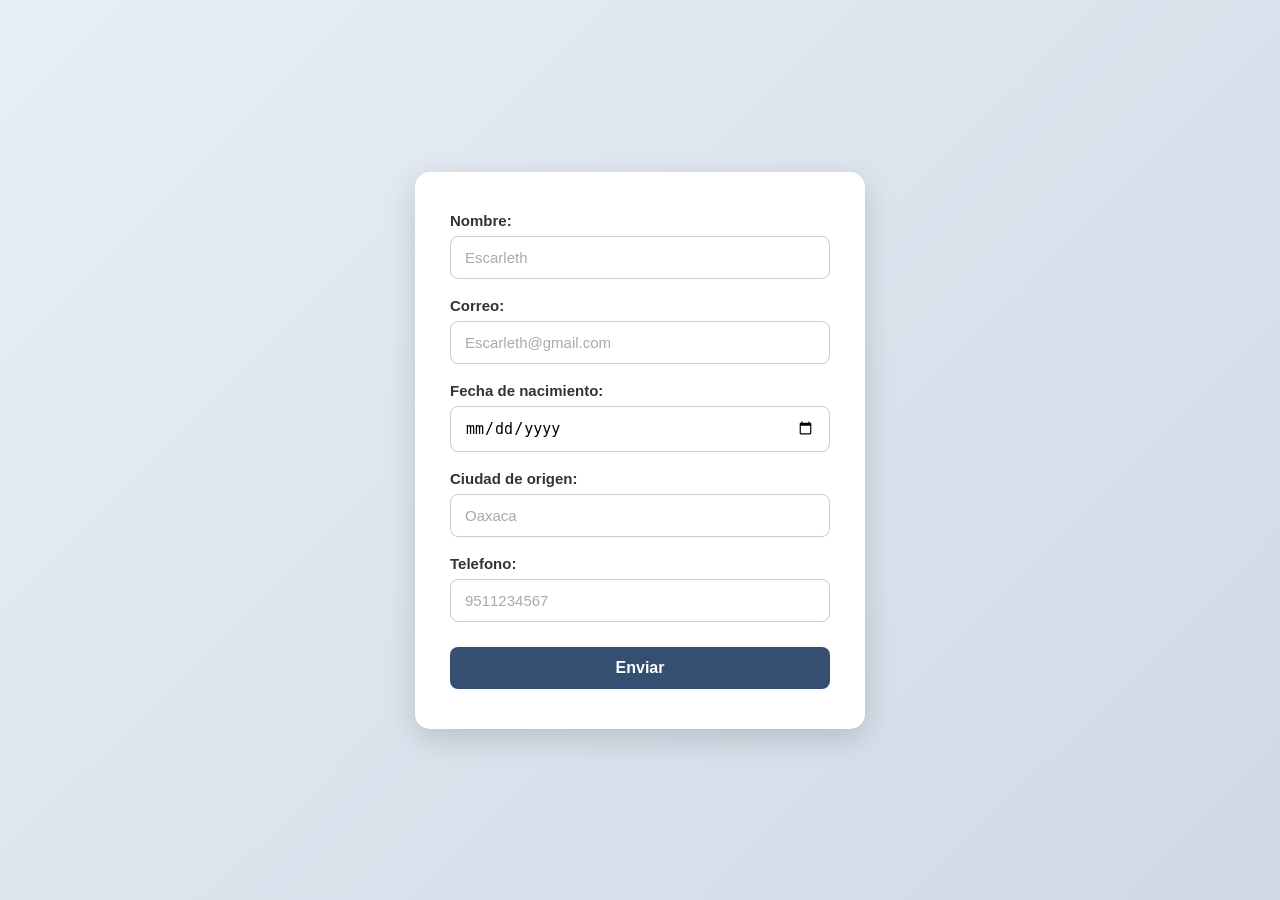
==== index.html @ 9b070777 "JS, CSS Y README" ====
<!DOCTYPE html>
<html lang="es">

<head>

    <meta charset="UTF-8">

    <meta name="viewport"
    content="width=device-width, initial-scale=1.0">

    <title>Formulario - Utileria JS</title>

    <link rel="stylesheet" href="CSS/styles.css">

</head>


<body>


    <form id="formPricipal">


        <label>Nombre:</label>

        <input
            type="text"
            id="nombre"
            placeholder="Escarleth">

        <span
            id="errorNombre"
            class="error">
        </span>


        <label>Correo:</label>

        <input
            type="email"
            id="correo"
            placeholder="Escarleth@gmail.com">

        <span
            id="errorCorreo"
            class="error">
        </span>


        <label>Fecha de nacimiento:</label>

        <input
            type="date"
            id="fechaNacimiento">

        <span
            id="errorFecha"
            class="error">
        </span>


        <label>Ciudad de origen:</label>

        <input
            type="text"
            id="ciudad"
            placeholder="Oaxaca">

        <span
            id="errorCiudad"
            class="error">
        </span>


        <label>Telefono:</label>

        <input
            type="text"
            id="telefono"
            placeholder="9511234567">


        <button type="submit">
            Enviar
        </button>


    </form>



    <!-- VENTANA MODAL -->

    <dialog id="modalEdad">


        <p>

            Tu edad es:

            <strong id="edadResultado"></strong>

        </p>


        <p>

            Mayor de edad?

            <strong id="mayorEdadResultado"></strong>

        </p>


        <p>

            Telefono formateado:

            <strong id="telefonoResultado"></strong>

        </p>


        <button
            type="button"
            id="cerrarModal">

            Cerrar

        </button>


    </dialog>



    <!-- LIBRERIA JAVASCRIPT -->

    <script src="JS/utileria.js"></script>



    <script>

        const form =
            document.getElementById("formPricipal");

        const modal =
            document.getElementById("modalEdad");


        // Evento del formulario
        form.addEventListener("submit", function(event) {


            // Evitar que la pagina se recargue
            event.preventDefault();


            // Obtener los datos
            const nombre =
                document.getElementById("nombre").value;

            const correo =
                document.getElementById("correo").value;

            const fecha =
                document.getElementById("fechaNacimiento").value;

            const ciudad =
                document.getElementById("ciudad").value;

            const telefono =
                document.getElementById("telefono").value;


            let valido = true;



            // VALIDAR NOMBRE

            if (!soloLetras(nombre)) {

                document.getElementById("errorNombre").textContent =
                    "Solo letras permitidas";

                valido = false;

            } else {

                document.getElementById("errorNombre").textContent =
                    "";
            }



            // VALIDAR CORREO

            if (!validarCorreo(correo)) {

                document.getElementById("errorCorreo").textContent =
                    "Correo invalido";

                valido = false;

            } else {

                document.getElementById("errorCorreo").textContent =
                    "";
            }



            // VALIDAR FECHA

            if (fecha === "") {

                document.getElementById("errorFecha").textContent =
                    "Selecciona tu fecha de nacimiento";

                valido = false;

            } else {

                document.getElementById("errorFecha").textContent =
                    "";
            }



            // VALIDAR CIUDAD

            if (!soloLetras(ciudad)) {

                document.getElementById("errorCiudad").textContent =
                    "Solo letras permitidas";

                valido = false;

            } else {

                document.getElementById("errorCiudad").textContent =
                    "";
            }



            // Si hay errores no continuar
            if (!valido) {

                return;
            }



            // CALCULAR EDAD

            const edad =
                calcularEdad(fecha);



            // MOSTRAR EDAD

            document.getElementById("edadResultado").textContent =
                edad;



            // MOSTRAR SI ES MAYOR DE EDAD

            document.getElementById("mayorEdadResultado").textContent =
                esMayorDeEdad(fecha) ? "Si" : "No";



            // FORMATEAR TELEFONO

            document.getElementById("telefonoResultado").textContent =
                formatearTelefono(telefono);



            // ABRIR MODAL

            modal.showModal();


        });



        // CERRAR MODAL

        document.getElementById("cerrarModal")
        .addEventListener("click", function() {

            modal.close();

        });


    </script>


</body>

</html>
---- CSS/styles.css ----
/* Quitar espacios predeterminados */
* {
    margin: 0;
    padding: 0;
    box-sizing: border-box;
}


/* Estilo general de la pagina */
body {
    font-family: Arial, sans-serif;

    background: linear-gradient(135deg, #e8eef5, #cfd9e6);

    min-height: 100vh;

    display: flex;
    flex-direction: column;

    justify-content: center;
    align-items: center;

    padding: 30px;
}


/* Formulario principal y formulario Login */
#formPricipal,
#formLogin {
    width: 100%;
    max-width: 450px;

    background-color: white;

    padding: 40px 35px;

    border-radius: 15px;

    box-shadow: 0 10px 30px rgba(0, 0, 0, 0.15);
}


/* Etiquetas de los formularios */
#formPricipal label,
#formLogin label {
    display: block;

    font-size: 15px;
    font-weight: bold;

    color: #333;

    margin-top: 18px;
    margin-bottom: 7px;
}


/* Primera etiqueta */
#formPricipal label:first-child,
#formLogin label:first-child {
    margin-top: 0;
}


/* Campos de los formularios */
#formPricipal input,
#formLogin input {
    width: 100%;

    padding: 12px 14px;

    border: 1px solid #ccc;
    border-radius: 8px;

    font-size: 15px;

    outline: none;

    transition: 0.3s;
}


/* Efecto cuando seleccionamos un campo */
#formPricipal input:focus,
#formLogin input:focus {
    border-color: #4a6fa5;

    box-shadow: 0 0 0 3px rgba(74, 111, 165, 0.15);
}


/* Texto de ejemplo de los campos */
#formPricipal input::placeholder,
#formLogin input::placeholder {
    color: #aaa;
}


/* Mensajes de error */
.error {
    display: block;

    color: #d9534f;

    font-size: 13px;

    margin-top: 5px;
}


/* Fortaleza de la contraseña */
#FortaContrasena {
    display: block;

    color: #666;

    font-size: 13px;

    margin-top: 7px;
}


/* Botones de los formularios */
#formPricipal button,
#formLogin button {
    width: 100%;

    margin-top: 25px;

    padding: 12px;

    border: none;
    border-radius: 8px;

    background-color: #354f72;

    color: white;

    font-size: 16px;
    font-weight: bold;

    cursor: pointer;

    transition: 0.3s;
}


/* Efecto cuando pasamos el mouse por el boton */
#formPricipal button:hover,
#formLogin button:hover {
    background-color: #263b56;

    transform: translateY(-2px);
}


/* Mensaje del Login */
#mensajeLogin {
    width: 100%;
    max-width: 450px;

    margin-top: 15px;

    text-align: center;

    color: #218838;

    font-size: 15px;
    font-weight: bold;
}


/* Ventana modal del formulario */
#modalEdad {
    width: 90%;
    max-width: 400px;

    padding: 30px;

    border: none;
    border-radius: 15px;

    background-color: white;

    box-shadow: 0 15px 40px rgba(0, 0, 0, 0.25);
}


/* Fondo que aparece al abrir el modal */
#modalEdad::backdrop {
    background-color: rgba(0, 0, 0, 0.55);
}


/* Texto del modal */
#modalEdad p {
    color: #444;

    font-size: 16px;

    margin-bottom: 15px;

    line-height: 1.5;
}


/* Resultado dentro del modal */
#modalEdad strong {
    color: #354f72;
}


/* Boton cerrar del modal */
#cerrarModal {
    width: 100%;

    margin-top: 15px;

    padding: 12px;

    border: none;
    border-radius: 8px;

    background-color: #354f72;

    color: white;

    font-size: 15px;
    font-weight: bold;

    cursor: pointer;

    transition: 0.3s;
}


/* Efecto del boton cerrar */
#cerrarModal:hover {
    background-color: #263b56;

    transform: translateY(-2px);
}


/* Adaptacion para celulares */
@media (max-width: 500px) {

    body {
        padding: 15px;
    }

    #formPricipal,
    #formLogin {
        padding: 30px 20px;
    }

    #modalEdad {
        padding: 25px 20px;
    }
}
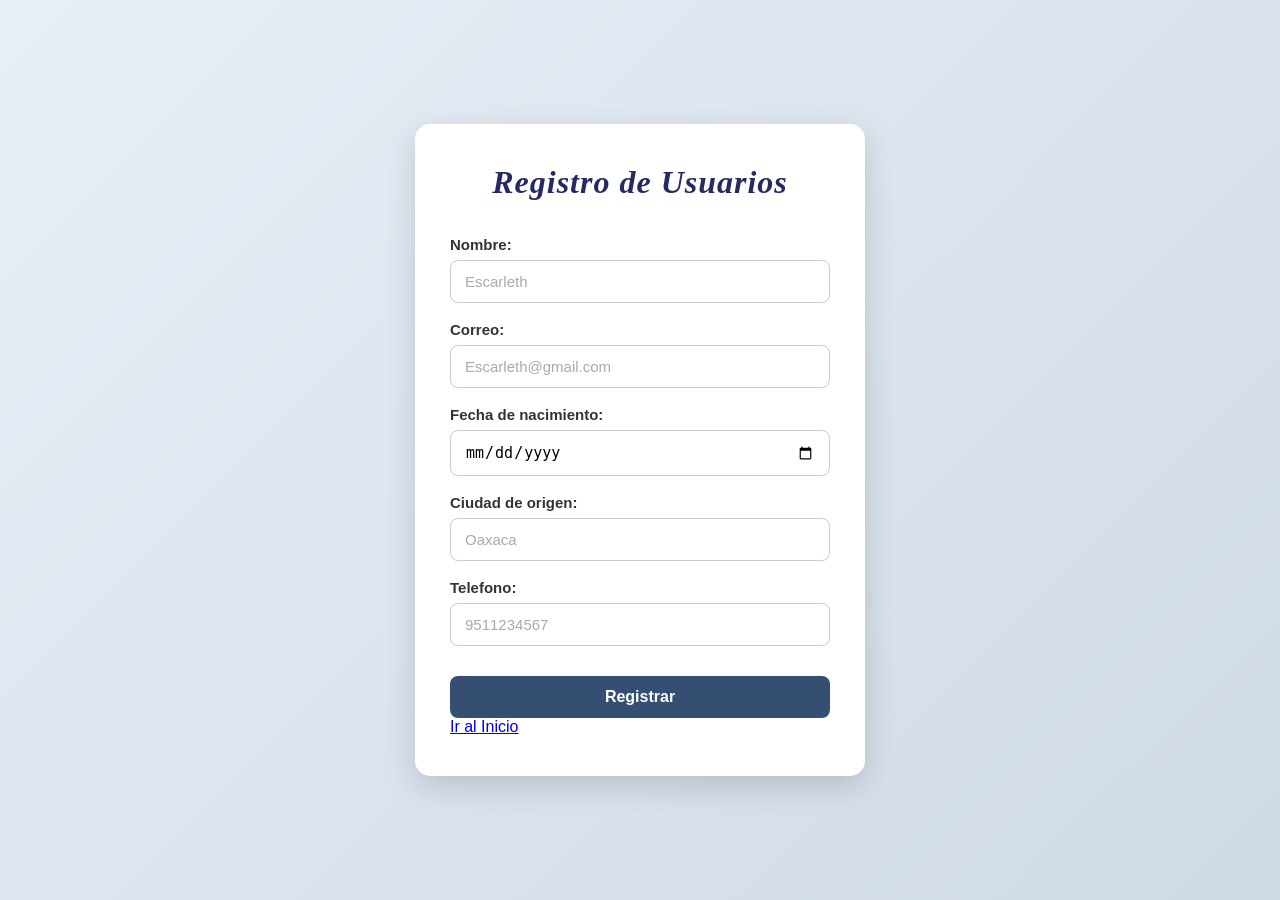
==== commit d0f39b98: "Agregar archivos mediante carga" ====
--- a/index.html
+++ b/index.html
@@ -1,309 +1,343 @@
-<!DOCTYPE html>
-<html lang="es">
-
-<head>
-
-    <meta charset="UTF-8">
-
-    <meta name="viewport"
-    content="width=device-width, initial-scale=1.0">
-
-    <title>Formulario - Utileria JS</title>
-
-    <link rel="stylesheet" href="CSS/styles.css">
-
-</head>
-
-
-<body>
-
-
-    <form id="formPricipal">
-
-
-        <label>Nombre:</label>
-
-        <input
-            type="text"
-            id="nombre"
-            placeholder="Escarleth">
-
-        <span
-            id="errorNombre"
-            class="error">
+<!DOCTYPE html> 
+<html lang="es"> 
+ 
+<head> 
+ 
+    <meta charset="UTF-8"> 
+ 
+    <meta name="viewport" 
+    content="width=device-width, initial-scale=1.0"> 
+ 
+    <title>Formulario - Utileria JS</title> 
+ 
+ 
+    <link rel="stylesheet" href="CSS/styles.css"> 
+ 
+</head> 
+ 
+ 
+<body> 
+ 
+ 
+    <form id="formPricipal"> 
+        <h1><em>Registro de Usuarios</em></h1> 
+ 
+ 
+        <label>Nombre:</label> 
+ 
+        <input 
+            type="text" 
+            id="nombre" 
+            placeholder="Escarleth"> 
+ 
+        <span 
+            id="errorNombre" 
+            class="error"> 
+        </span> 
+ 
+ 
+        <label>Correo:</label> 
+ 
+        <input 
+            type="email" 
+            id="correo" 
+            placeholder="Escarleth@gmail.com"> 
+ 
+        <span 
+            id="errorCorreo" 
+            class="error"> 
+        </span> 
+ 
+ 
+        <label>Fecha de nacimiento:</label> 
+ 
+        <input 
+            type="date" 
+            id="fechaNacimiento"> 
+ 
+        <span 
+            id="errorFecha" 
+            class="error"> 
+        </span> 
+ 
+ 
+        <label>Ciudad de origen:</label> 
+ 
+        <input 
+            type="text" 
+            id="ciudad" 
+            placeholder="Oaxaca"> 
+ 
+        <span 
+            id="errorCiudad" 
+            class="error"> 
+        </span> 
+ 
+ 
+        <label>Telefono:</label> 
+ 
+        <input 
+            type="text" 
+            id="telefono" 
+            placeholder="9511234567"> 
+
+        <span 
+            id="errorTelefono" 
+            class="error"> 
         </span>
-
-
-        <label>Correo:</label>
-
-        <input
-            type="email"
-            id="correo"
-            placeholder="Escarleth@gmail.com">
-
-        <span
-            id="errorCorreo"
-            class="error">
-        </span>
-
-
-        <label>Fecha de nacimiento:</label>
-
-        <input
-            type="date"
-            id="fechaNacimiento">
-
-        <span
-            id="errorFecha"
-            class="error">
-        </span>
-
-
-        <label>Ciudad de origen:</label>
-
-        <input
-            type="text"
-            id="ciudad"
-            placeholder="Oaxaca">
-
-        <span
-            id="errorCiudad"
-            class="error">
-        </span>
-
-
-        <label>Telefono:</label>
-
-        <input
-            type="text"
-            id="telefono"
-            placeholder="9511234567">
-
-
-        <button type="submit">
-            Enviar
-        </button>
-
-
-    </form>
-
-
-
-    <!-- VENTANA MODAL -->
-
-    <dialog id="modalEdad">
-
-
-        <p>
-
-            Tu edad es:
-
-            <strong id="edadResultado"></strong>
-
-        </p>
-
-
-        <p>
-
-            Mayor de edad?
-
-            <strong id="mayorEdadResultado"></strong>
-
-        </p>
-
-
-        <p>
-
-            Telefono formateado:
-
-            <strong id="telefonoResultado"></strong>
-
-        </p>
-
-
-        <button
-            type="button"
-            id="cerrarModal">
-
-            Cerrar
-
-        </button>
-
-
-    </dialog>
-
-
-
-    <!-- LIBRERIA JAVASCRIPT -->
-
-    <script src="JS/utileria.js"></script>
-
-
-
-    <script>
-
-        const form =
-            document.getElementById("formPricipal");
-
-        const modal =
-            document.getElementById("modalEdad");
-
-
-        // Evento del formulario
-        form.addEventListener("submit", function(event) {
-
-
-            // Evitar que la pagina se recargue
-            event.preventDefault();
-
-
-            // Obtener los datos
-            const nombre =
-                document.getElementById("nombre").value;
-
-            const correo =
-                document.getElementById("correo").value;
-
-            const fecha =
-                document.getElementById("fechaNacimiento").value;
-
-            const ciudad =
-                document.getElementById("ciudad").value;
-
-            const telefono =
-                document.getElementById("telefono").value;
-
-
-            let valido = true;
-
-
-
-            // VALIDAR NOMBRE
-
-            if (!soloLetras(nombre)) {
-
-                document.getElementById("errorNombre").textContent =
-                    "Solo letras permitidas";
+ 
+ 
+        <button type="submit"> 
+            Registrar 
+        </button> 
+ 
+ 
+        <!-- boton para regresar al login --> 
+ 
+        <a href="login.html" class="boton-login"> 
+            Ir al Inicio 
+        </a> 
+ 
+ 
+    </form> 
+ 
+ 
+ 
+    <!-- VENTANA MODAL --> 
+ 
+    <dialog id="modalEdad"> 
+ 
+ 
+        <p> 
+ 
+            Tu edad es: 
+ 
+            <strong id="edadResultado"></strong> 
+ 
+        </p> 
+ 
+ 
+        <p> 
+ 
+            Mayor de edad? 
+ 
+            <strong id="mayorEdadResultado"></strong> 
+ 
+        </p> 
+ 
+ 
+        <p> 
+ 
+            Telefono formateado: 
+ 
+            <strong id="telefonoResultado"></strong> 
+ 
+        </p> 
+ 
+ 
+        <button 
+            type="button" 
+            id="cerrarModal"> 
+ 
+            Cerrar 
+ 
+        </button> 
+ 
+ 
+    </dialog> 
+ 
+ 
+ 
+    <!-- LIBRERIA JAVASCRIPT --> 
+ 
+    <script src="JS/utileria.js"></script> 
+ 
+ 
+ 
+    <script> 
+ 
+        const form = 
+            document.getElementById("formPricipal"); 
+ 
+        const modal = 
+            document.getElementById("modalEdad"); 
+ 
+ 
+        // Evento del formulario 
+ 
+        form.addEventListener("submit", function(event) { 
+ 
+ 
+            // Evitar que la pagina se recargue 
+ 
+            event.preventDefault(); 
+ 
+ 
+            // Obtener los datos 
+ 
+            const nombre = 
+                document.getElementById("nombre").value; 
+ 
+            const correo = 
+                document.getElementById("correo").value; 
+ 
+            const fecha = 
+                document.getElementById("fechaNacimiento").value; 
+ 
+            const ciudad = 
+                document.getElementById("ciudad").value; 
+ 
+            const telefono = 
+                document.getElementById("telefono").value; 
+ 
+ 
+            let valido = true; 
+ 
+ 
+ 
+            // VALIDAR NOMBRE 
+ 
+            if (!soloLetras(nombre)) { 
+ 
+                document.getElementById("errorNombre").textContent = 
+                    "Solo letras permitidas"; 
+ 
+                valido = false; 
+ 
+            } else { 
+ 
+                document.getElementById("errorNombre").textContent = 
+                    ""; 
+            } 
+ 
+ 
+ 
+            // VALIDAR CORREO 
+ 
+            if (!validarCorreo(correo)) { 
+ 
+                document.getElementById("errorCorreo").textContent = 
+                    "Correo invalido"; 
+ 
+                valido = false; 
+ 
+            } else { 
+ 
+                document.getElementById("errorCorreo").textContent = 
+                    ""; 
+            } 
+ 
+ 
+ 
+            // VALIDAR FECHA 
+ 
+            if (fecha === "") { 
+ 
+                document.getElementById("errorFecha").textContent = 
+                    "Selecciona tu fecha de nacimiento"; 
+ 
+                valido = false; 
+ 
+            } else { 
+ 
+                document.getElementById("errorFecha").textContent = 
+                    ""; 
+            } 
+ 
+ 
+ 
+            // VALIDAR CIUDAD 
+ 
+            if (!soloLetras(ciudad)) { 
+ 
+                document.getElementById("errorCiudad").textContent = 
+                    "Solo letras permitidas"; 
+ 
+                valido = false; 
+ 
+            } else { 
+ 
+                document.getElementById("errorCiudad").textContent = 
+                    ""; 
+            }
+
+
+            // VALIDAR TELEFONO
+
+            if (!validarLongitud(telefono, 10)) {
+
+                document.getElementById("errorTelefono").textContent =
+                    "El telefono debe tener 10 digitos";
 
                 valido = false;
 
             } else {
 
-                document.getElementById("errorNombre").textContent =
+                document.getElementById("errorTelefono").textContent =
                     "";
             }
-
-
-
-            // VALIDAR CORREO
-
-            if (!validarCorreo(correo)) {
-
-                document.getElementById("errorCorreo").textContent =
-                    "Correo invalido";
-
-                valido = false;
-
-            } else {
-
-                document.getElementById("errorCorreo").textContent =
-                    "";
-            }
-
-
-
-            // VALIDAR FECHA
-
-            if (fecha === "") {
-
-                document.getElementById("errorFecha").textContent =
-                    "Selecciona tu fecha de nacimiento";
-
-                valido = false;
-
-            } else {
-
-                document.getElementById("errorFecha").textContent =
-                    "";
-            }
-
-
-
-            // VALIDAR CIUDAD
-
-            if (!soloLetras(ciudad)) {
-
-                document.getElementById("errorCiudad").textContent =
-                    "Solo letras permitidas";
-
-                valido = false;
-
-            } else {
-
-                document.getElementById("errorCiudad").textContent =
-                    "";
-            }
-
-
-
-            // Si hay errores no continuar
-            if (!valido) {
-
-                return;
-            }
-
-
-
-            // CALCULAR EDAD
-
-            const edad =
-                calcularEdad(fecha);
-
-
-
-            // MOSTRAR EDAD
-
-            document.getElementById("edadResultado").textContent =
-                edad;
-
-
-
-            // MOSTRAR SI ES MAYOR DE EDAD
-
-            document.getElementById("mayorEdadResultado").textContent =
-                esMayorDeEdad(fecha) ? "Si" : "No";
-
-
-
-            // FORMATEAR TELEFONO
-
-            document.getElementById("telefonoResultado").textContent =
-                formatearTelefono(telefono);
-
-
-
-            // ABRIR MODAL
-
-            modal.showModal();
-
-
-        });
-
-
-
-        // CERRAR MODAL
-
-        document.getElementById("cerrarModal")
-        .addEventListener("click", function() {
-
-            modal.close();
-
-        });
-
-
-    </script>
-
-
-</body>
-
+ 
+ 
+ 
+            // Si hay errores no continuar 
+ 
+            if (!valido) { 
+ 
+                return; 
+            } 
+ 
+ 
+ 
+            // CALCULAR EDAD 
+ 
+            const edad = 
+                calcularEdad(fecha); 
+ 
+ 
+ 
+            // MOSTRAR EDAD 
+ 
+            document.getElementById("edadResultado").textContent = 
+                edad; 
+ 
+ 
+ 
+            // MOSTRAR SI ES MAYOR DE EDAD 
+ 
+            document.getElementById("mayorEdadResultado").textContent = 
+                esMayorDeEdad(fecha) ? "Si" : "No"; 
+ 
+ 
+ 
+            // FORMATEAR TELEFONO 
+ 
+            document.getElementById("telefonoResultado").textContent = 
+                formatearTelefono(telefono); 
+ 
+ 
+ 
+            // ABRIR MODAL 
+ 
+            modal.showModal(); 
+ 
+ 
+        }); 
+ 
+ 
+ 
+        // CERRAR MODAL 
+ 
+        document.getElementById("cerrarModal") 
+        .addEventListener("click", function() { 
+ 
+            modal.close(); 
+ 
+        }); 
+ 
+ 
+    </script> 
+ 
+ 
+</body> 
+ 
 </html>
--- a/CSS/styles.css
+++ b/CSS/styles.css
@@ -1,4 +1,15 @@
-/* Quitar espacios predeterminados */
+h1 {
+    text-align: center;          
+    font-size: 32px;            
+    color: #262a63;                
+    margin-bottom: 25px;        
+    font-weight: 600;           
+    letter-spacing: 1px;        
+    padding-bottom: 10px;       
+    font-family: 'Playfair Display', serif;
+    font-style: italic;
+}
+
 * {
     margin: 0;
     padding: 0;
